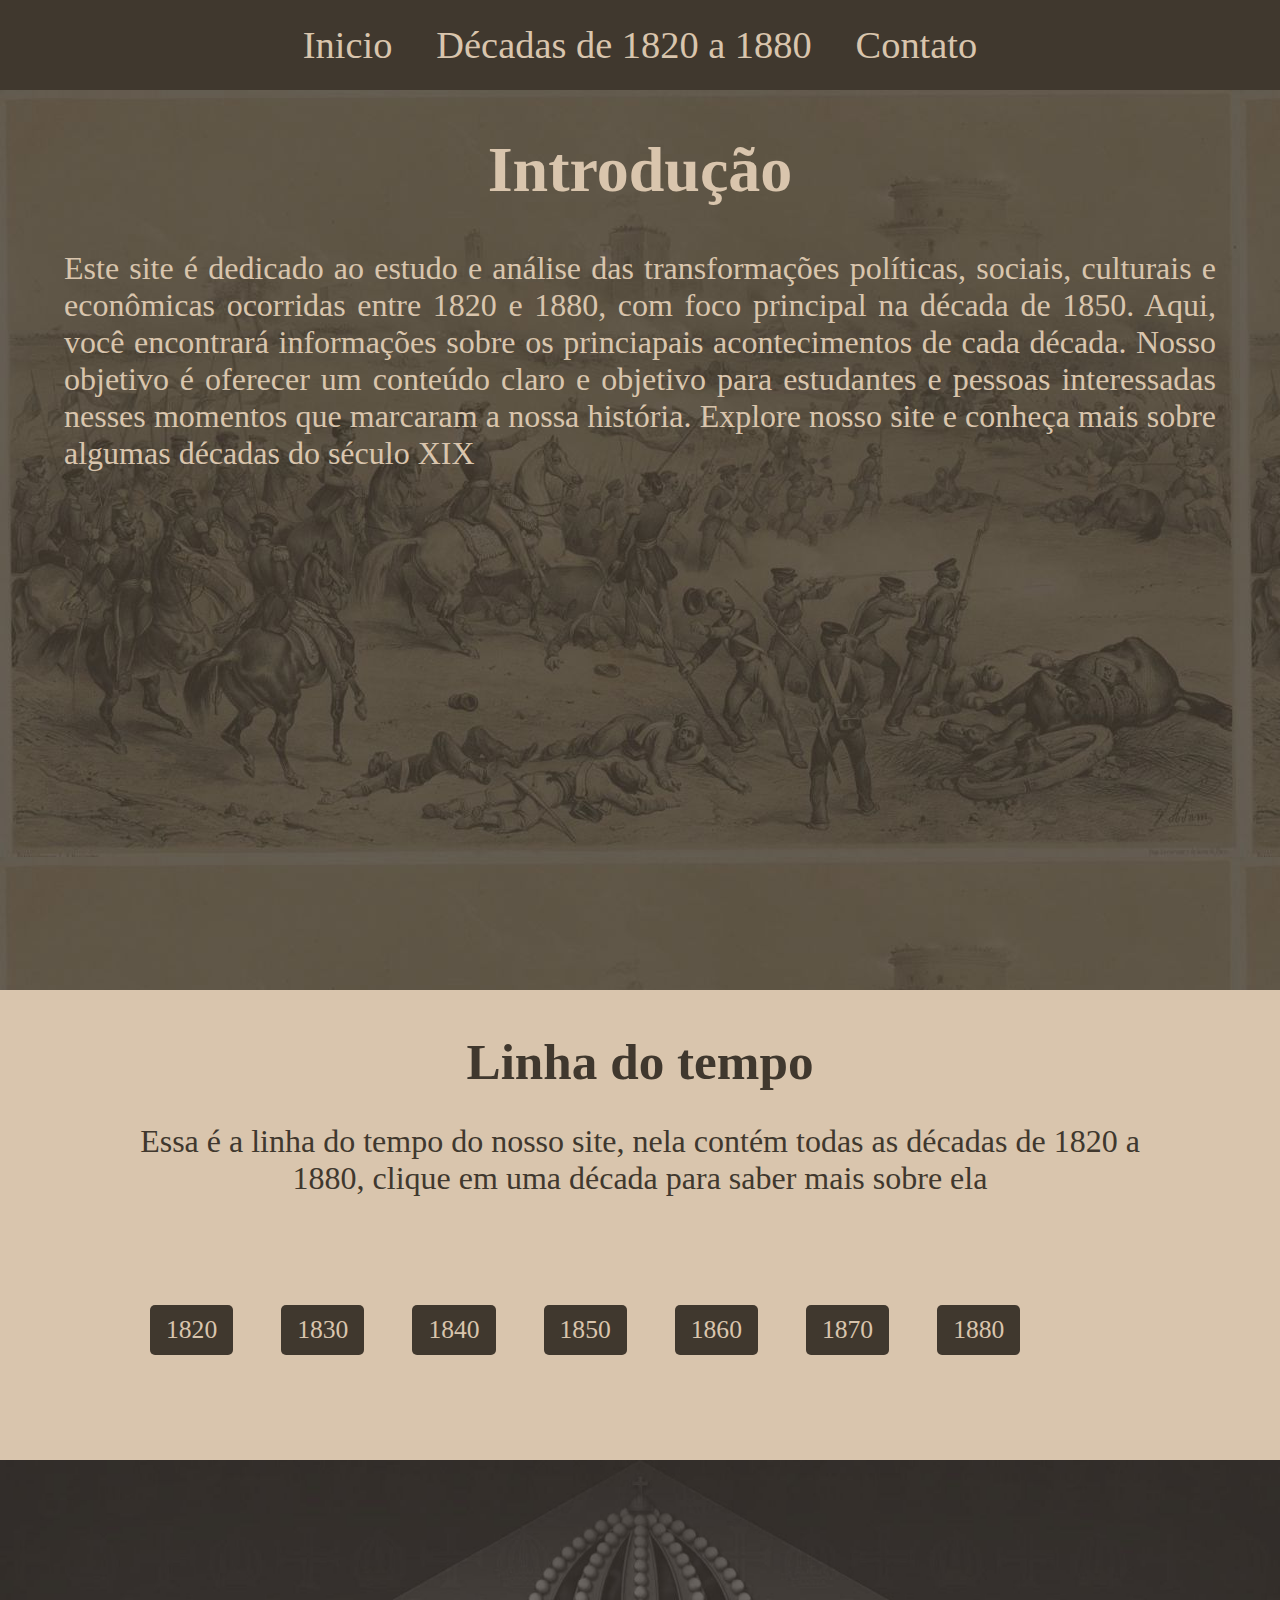
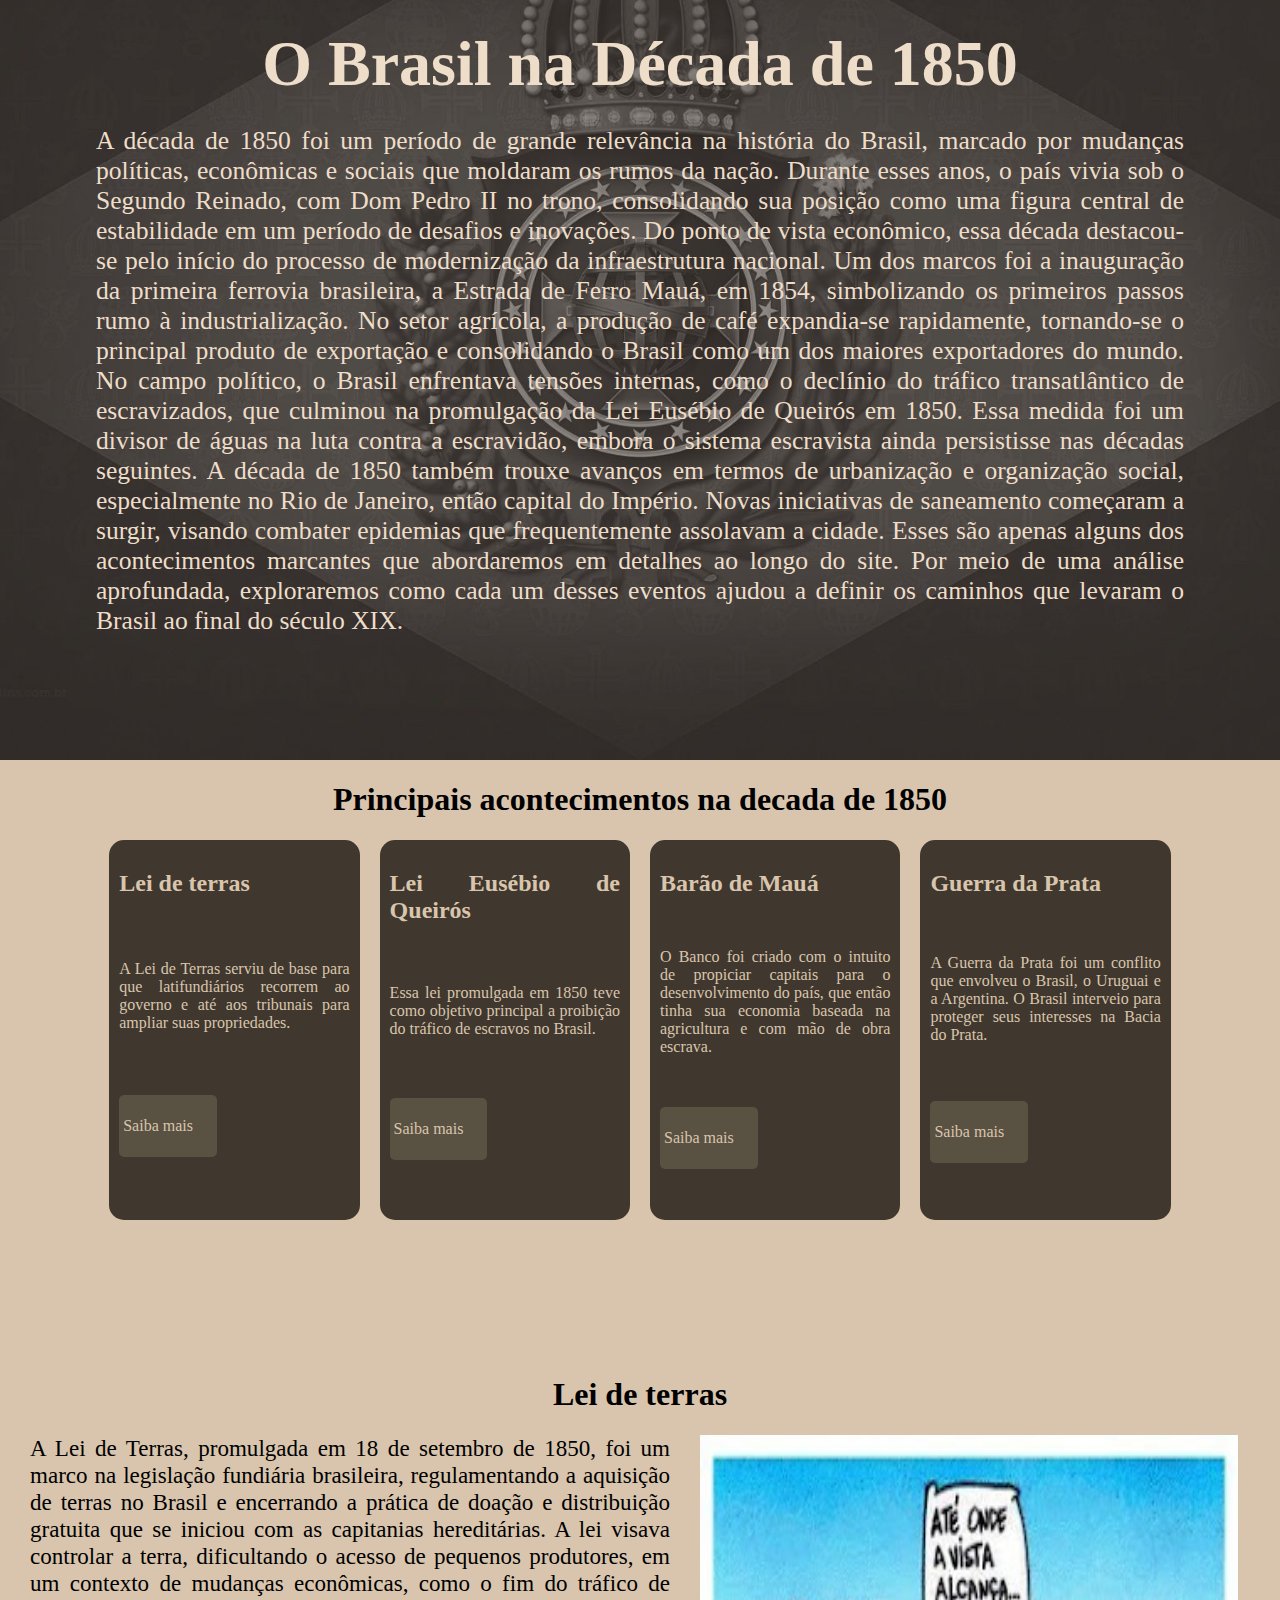
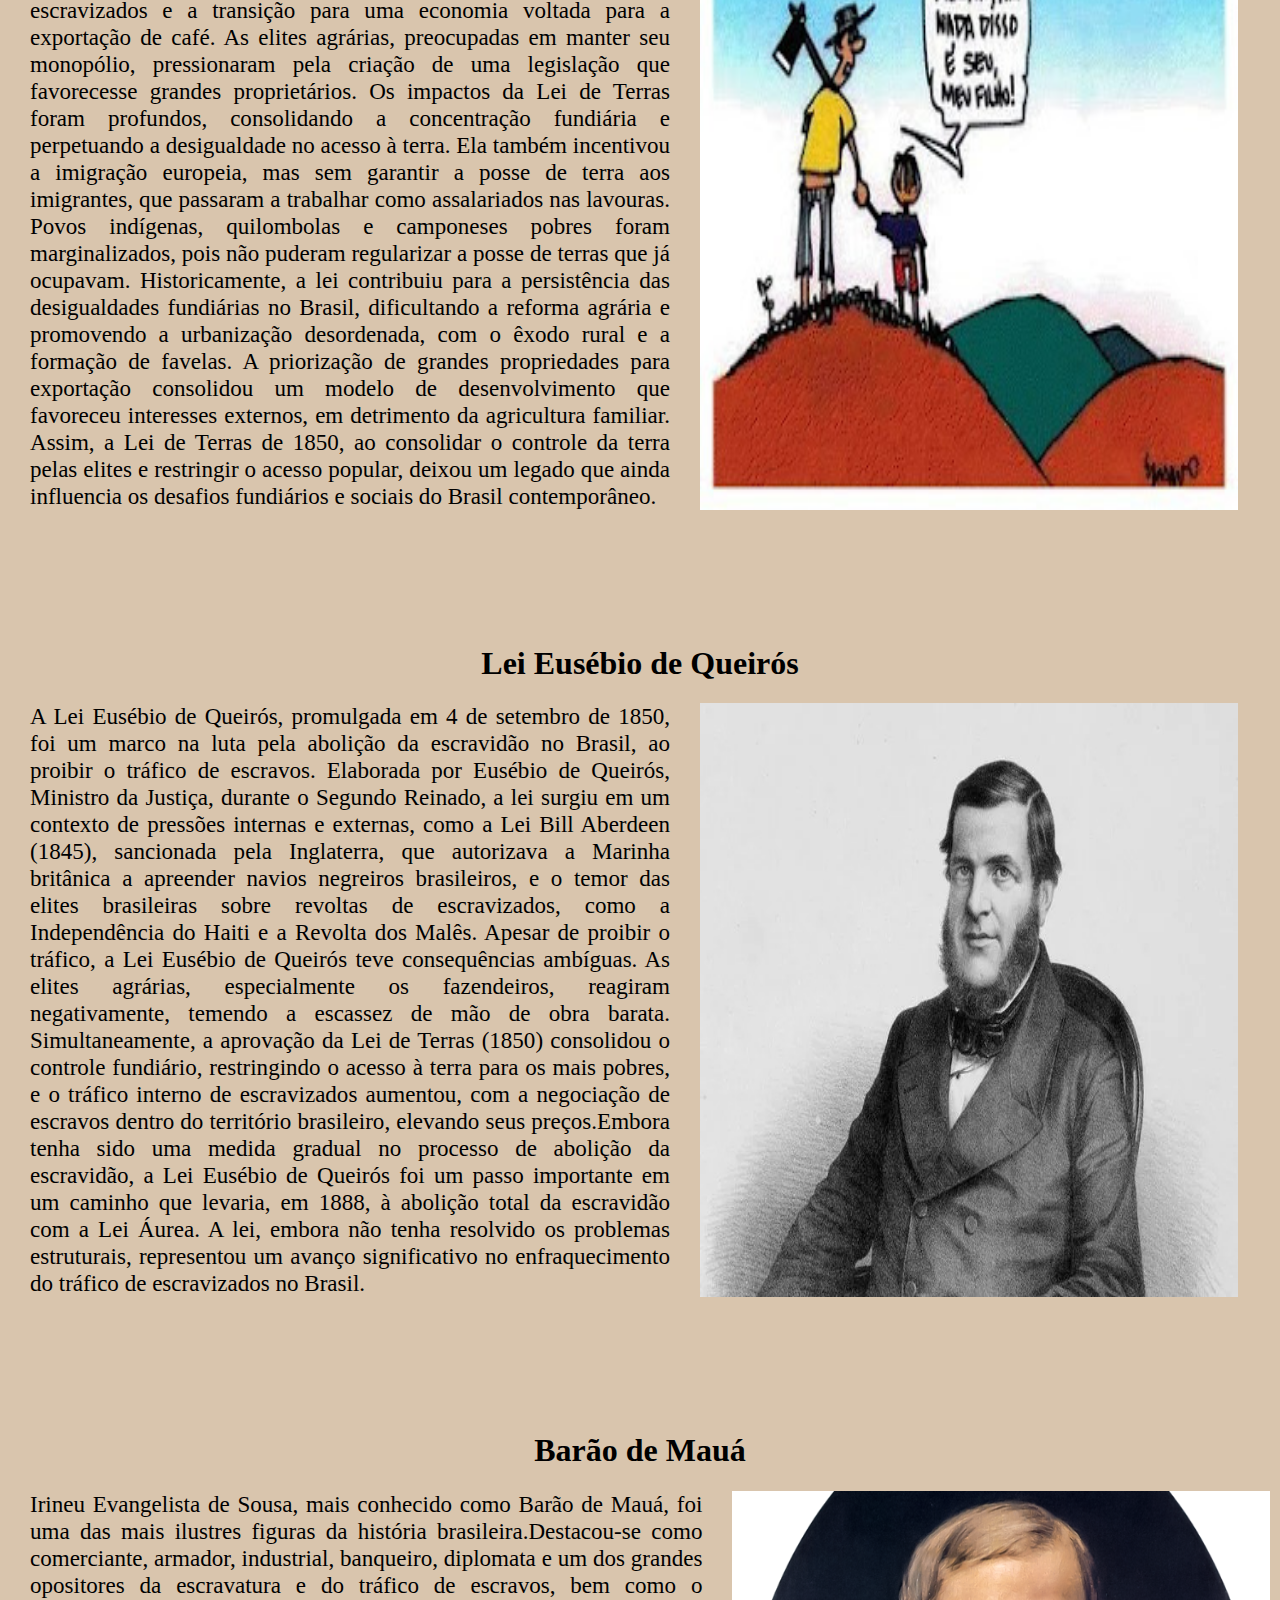
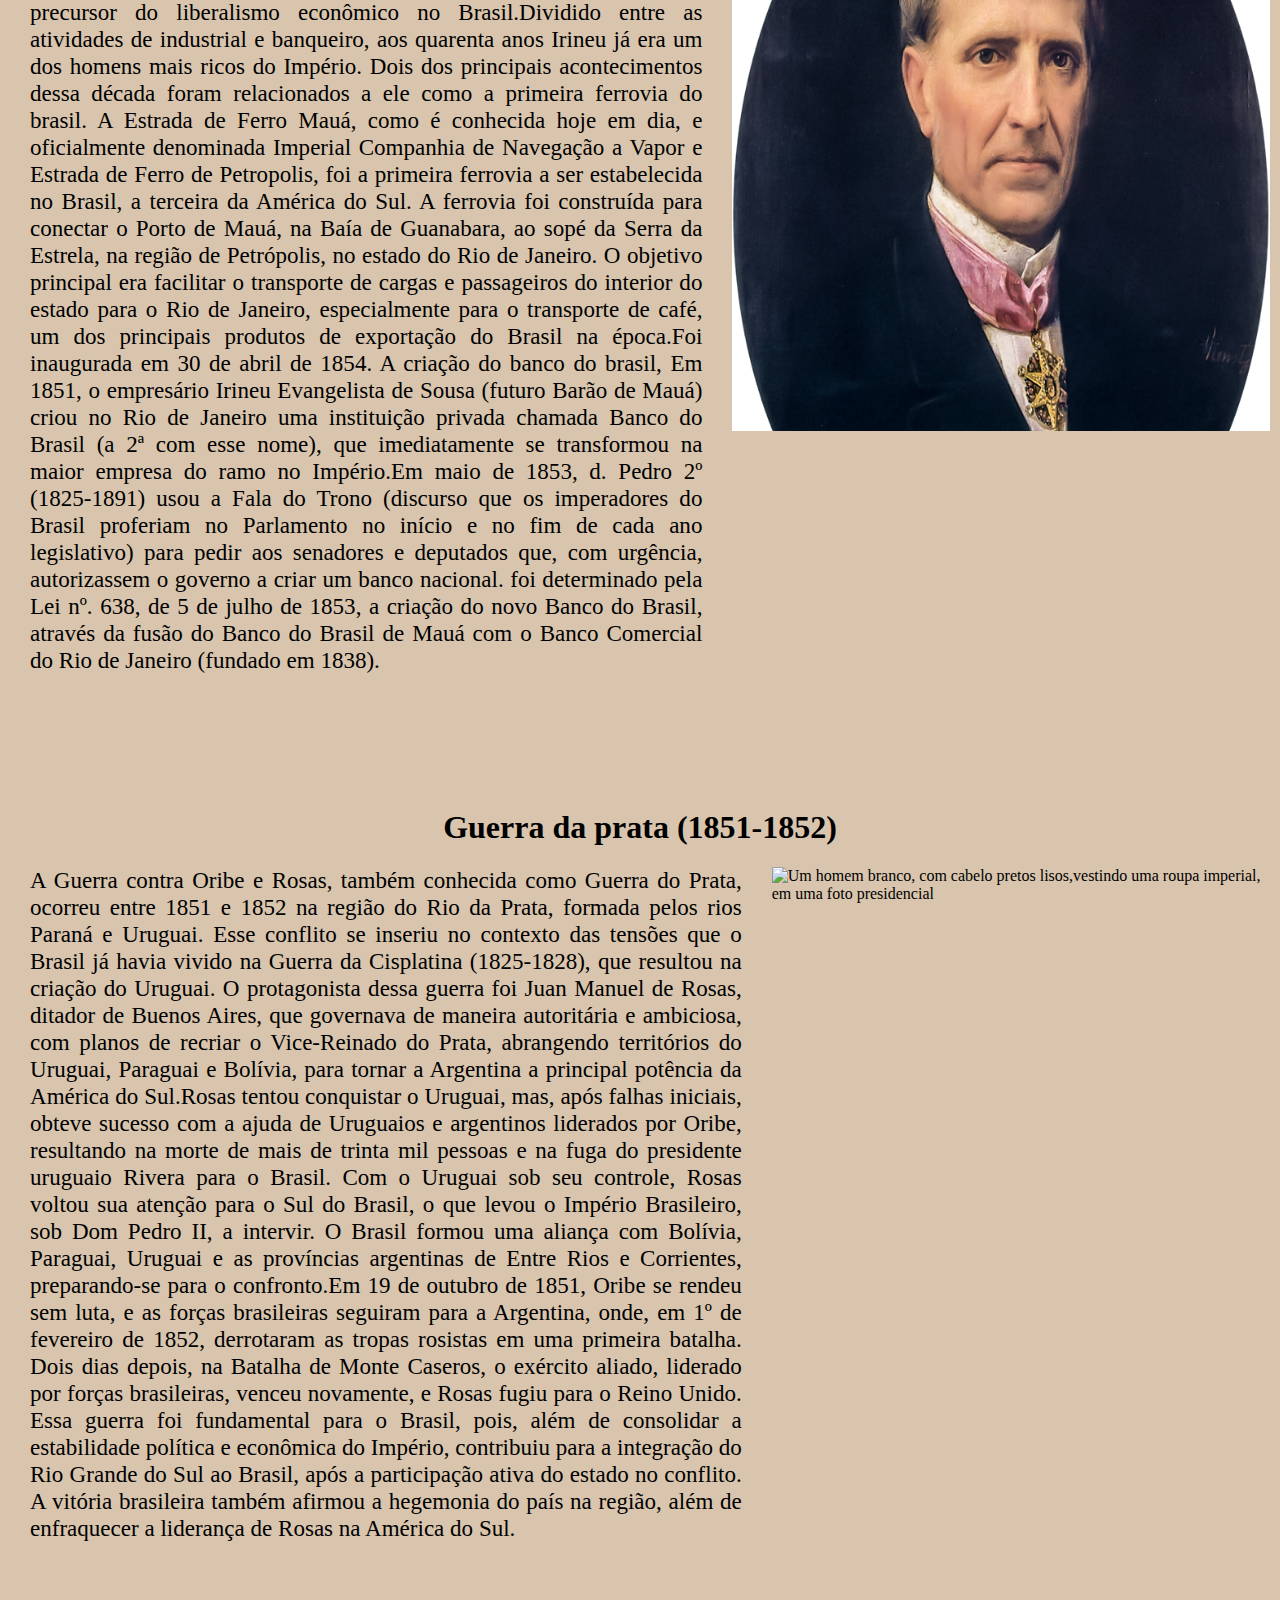
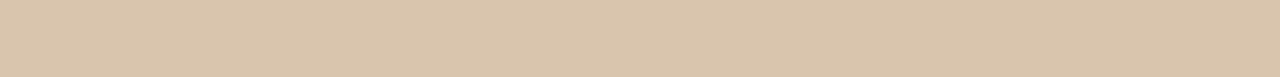
==== index.html @ 1c0b35e4 "Add files via upload" ====
<!DOCTYPE html>
<html lang="pt-br">

<head>
    <meta charset="UTF-8">
    <meta name="viewport" content="width=device-width, initial-scale=1.0">
    <title>Decadas de 1800 - Brasil</title>
    <link rel="stylesheet" href="css/style.css">
</head>

<body>
    <header>
        <nav>
            <a href="index.html">Inicio</a>
            <a href="#1850">Décadas de 1820 a 1880</a>
            <a href="contato.html">Contato</a>
        </nav>
    </header>
        <div class="introducao">
            <h1>Introdução</h1>
            <p>Este site é dedicado ao estudo e análise das transformações políticas, sociais, culturais e econômicas ocorridas entre 1820 e 1880, com foco principal na década de 1850. Aqui, você encontrará informações sobre os princiapais acontecimentos de cada década. Nosso objetivo é oferecer um conteúdo claro e objetivo para estudantes e pessoas interessadas nesses momentos que marcaram a nossa história. Explore nosso site e conheça mais sobre algumas décadas do século XIX</p>
        </div>

        <section class="linhatempo">
            <h2>Linha do tempo</h2>
            <p>Essa é a linha do tempo do nosso site, nela contém todas as décadas de 1820 a 1880, clique em uma década para saber mais sobre ela</p>
                <a href="1820.html">1820</a>
                <a href="1830.html">1830</a>
                <a href="1840.html">1840</a>
                <a href="#1850">1850</a>
                <a href="1860.html">1860</a>
                <a href="1870.html">1870</a>
                <a href="1880.html">1880</a>
        </section>
        <div class="dec1850"> 
                <h1 id="1850">O Brasil na Década de 1850</h1>
                <p>
A década de 1850 foi um período de grande relevância na história do Brasil, marcado por mudanças políticas, econômicas e sociais que moldaram os rumos da nação. Durante esses anos, o país vivia sob o Segundo Reinado, com Dom Pedro II no trono, consolidando sua posição como uma figura central de estabilidade em um período de desafios e inovações.

Do ponto de vista econômico, essa década destacou-se pelo início do processo de modernização da infraestrutura nacional. Um dos marcos foi a inauguração da primeira ferrovia brasileira, a Estrada de Ferro Mauá, em 1854, simbolizando os primeiros passos rumo à industrialização. No setor agrícola, a produção de café expandia-se rapidamente, tornando-se o principal produto de exportação e consolidando o Brasil como um dos maiores exportadores do mundo.

No campo político, o Brasil enfrentava tensões internas, como o declínio do tráfico transatlântico de escravizados, que culminou na promulgação da Lei Eusébio de Queirós em 1850. Essa medida foi um divisor de águas na luta contra a escravidão, embora o sistema escravista ainda persistisse nas décadas seguintes.

A década de 1850 também trouxe avanços em termos de urbanização e organização social, especialmente no Rio de Janeiro, então capital do Império. Novas iniciativas de saneamento começaram a surgir, visando combater epidemias que frequentemente assolavam a cidade.

Esses são apenas alguns dos acontecimentos marcantes que abordaremos em detalhes ao longo do site. Por meio de uma análise aprofundada, exploraremos como cada um desses eventos ajudou a definir os caminhos que levaram o Brasil ao final do século XIX. 
                </p>
        </div>
        <h1>Principais acontecimentos na decada de 1850</h1> 
        <div class="container">
        <div class="card">  
            <h2>Lei de terras</h2>
            <p>
                A Lei de Terras serviu de base para que latifundiários recorrem ao governo e até aos tribunais para
                ampliar suas propriedades.
            </p>
            <a href="#leideterras">Saiba mais</a>
        </div>

        <div class="card">
            <h2>Lei Eusébio de Queirós</h2>
            <p>  
                Essa lei promulgada em 1850 teve como objetivo principal a proibição do tráfico de escravos no Brasil.
            </p>
            <a href="#leieusebio">Saiba mais</a>
        </div>
        <div class="card">
            <h2>Barão de Mauá</h2>
            <p>
                O Banco foi criado com o intuito de propiciar capitais para o desenvolvimento do país, que
                então tinha sua economia baseada na agricultura e com mão de obra escrava.
            </p>
            <a href="#Baraodemaua">Saiba mais</a>
        </div>
        <div class="card">
            <h2>Guerra da Prata</h2>
            <p>A Guerra da Prata foi um conflito que envolveu o Brasil, o Uruguai e a Argentina. O Brasil interveio para proteger seus interesses na Bacia do Prata. </p>
            <a href="#guerradaprata">Saiba mais</a>
        </div>
        </div>
        <h1>Lei de terras</h1>
        <div id="leideterras">
            <p>
                A Lei de Terras, promulgada em 18 de setembro de 1850, foi um marco na legislação fundiária brasileira, regulamentando a aquisição de terras no Brasil e encerrando a prática de doação e distribuição gratuita que se iniciou com as capitanias hereditárias. A lei visava controlar a terra, dificultando o acesso de pequenos produtores, em um contexto de mudanças econômicas, como o fim do tráfico de escravizados e a transição para uma economia voltada para a exportação de café. As elites agrárias, preocupadas em manter seu monopólio, pressionaram pela criação de uma legislação que favorecesse grandes proprietários.
                Os impactos da Lei de Terras foram profundos, consolidando a concentração fundiária e perpetuando a desigualdade no acesso à terra. Ela também incentivou a imigração europeia, mas sem garantir a posse de terra aos imigrantes, que passaram a trabalhar como assalariados nas lavouras. Povos indígenas, quilombolas e camponeses pobres foram marginalizados, pois não puderam regularizar a posse de terras que já ocupavam.
                Historicamente, a lei contribuiu para a persistência das desigualdades fundiárias no Brasil, dificultando a reforma agrária e promovendo a urbanização desordenada, com o êxodo rural e a formação de favelas. A priorização de grandes propriedades para exportação consolidou um modelo de desenvolvimento que favoreceu interesses externos, em detrimento da agricultura familiar. Assim, a Lei de Terras de 1850, ao consolidar o controle da terra pelas elites e restringir o acesso popular, deixou um legado que ainda influencia os desafios fundiários e sociais do Brasil contemporâneo.
            </p>
            <img src="imagens/leideterras.jpeg  "
                alt="Charge mostrando um homem segurando um machado e a mão de uma criança, ambos olhando para o horizonte de uma paisagem de colinas. O homem diz: 'Até onde a vista alcança... nada disso é seu, meu filho!'.">
        </div>
        <h1>Lei Eusébio de Queirós</h1>
        <div id="leieusebio">
            <p>
                A Lei Eusébio de Queirós, promulgada em 4 de setembro de 1850, foi um marco na luta pela abolição da escravidão no Brasil, ao proibir o tráfico de escravos. Elaborada por Eusébio de Queirós, Ministro da Justiça, durante o Segundo Reinado, a lei surgiu em um contexto de pressões internas e externas, como a Lei Bill Aberdeen (1845), sancionada pela Inglaterra, que autorizava a Marinha britânica a apreender navios negreiros brasileiros, e o temor das elites brasileiras sobre revoltas de escravizados, como a Independência do Haiti e a Revolta dos Malês.
                Apesar de proibir o tráfico, a Lei Eusébio de Queirós teve consequências ambíguas. As elites agrárias, especialmente os fazendeiros, reagiram negativamente, temendo a escassez de mão de obra barata. Simultaneamente, a aprovação da Lei de Terras (1850) consolidou o controle fundiário, restringindo o acesso à terra para os mais pobres, e o tráfico interno de escravizados aumentou, com a negociação de escravos dentro do território brasileiro, elevando seus preços.Embora tenha sido uma medida gradual no processo de abolição da escravidão, a Lei Eusébio de Queirós foi um passo importante em um caminho que levaria, em 1888, à abolição total da escravidão com a Lei Áurea. A lei, embora não tenha resolvido os problemas estruturais, representou um avanço significativo no enfraquecimento do tráfico de escravizados no Brasil.
            </p>
            <img src="imagens/eusebiodequeiros.jpeg"
                alt="homem branco de terno preto,sentado em uma cadeira, homem mais velho,com cavanhaque cheio e cabelos lisos, Eusebio de Queiroz" title="Eusébio de Queirós">
        </div>
        <h1>Barão de Mauá</h1>
        <div id="Baraodemaua">
            <p>
                Irineu Evangelista de Sousa, mais conhecido como Barão de Mauá, foi uma das mais ilustres figuras da história brasileira.Destacou-se como comerciante, armador, industrial, banqueiro, diplomata e um dos grandes opositores da escravatura e do tráfico de escravos, bem como o precursor do liberalismo econômico no Brasil.Dividido entre as atividades de industrial e banqueiro, aos quarenta anos Irineu já era um dos homens mais ricos do Império.
                Dois dos principais acontecimentos dessa década foram relacionados a ele como a primeira ferrovia do brasil.
                A Estrada de Ferro Mauá, como é conhecida hoje em dia, e oficialmente denominada Imperial Companhia de Navegação a Vapor e Estrada de Ferro de Petropolis, foi a primeira ferrovia a ser estabelecida no Brasil, a terceira da América do Sul. A ferrovia foi construída para conectar o Porto de Mauá, na Baía de Guanabara, ao sopé da Serra da Estrela, na região de Petrópolis, no estado do Rio de Janeiro. O objetivo principal era facilitar o transporte de cargas e passageiros do interior do estado para o Rio de Janeiro, especialmente para o transporte de café, um dos principais produtos de exportação do Brasil na época.Foi inaugurada em 30 de abril de 1854.
                A criação do banco do brasil, Em 1851, o empresário Irineu Evangelista de Sousa (futuro Barão de Mauá) criou no Rio de Janeiro uma instituição privada chamada Banco do Brasil (a 2ª com esse nome), que imediatamente se transformou na maior empresa do ramo no Império.Em maio de 1853, d. Pedro 2º (1825-1891) usou a Fala do Trono (discurso que os imperadores do Brasil proferiam no Parlamento no início e no fim de cada ano legislativo) para pedir aos senadores e deputados que, com urgência, autorizassem o governo a criar um banco nacional. foi determinado pela Lei nº. 638, de 5 de julho de 1853, a criação do novo Banco do Brasil, através da fusão do Banco do Brasil de Mauá com o Banco Comercial do Rio de Janeiro (fundado em 1838).
            </p>
            <img src="imagens/baraodemaua.jpeg" alt="um homem mais velho, com cabelos brancos, vestindo um terno preto chique e portando no pescoço um colar de joias" title="Barão de Mauá">
        </div>
        <h1>Guerra da prata (1851-1852)</h1>
        <div id="guerradaprata">
            <p>
                A Guerra contra Oribe e Rosas, também conhecida como Guerra do Prata, ocorreu entre 1851 e 1852 na região do Rio da Prata, formada pelos rios Paraná e Uruguai. Esse conflito se inseriu no contexto das tensões que o Brasil já havia vivido na Guerra da Cisplatina (1825-1828), que resultou na criação do Uruguai. O protagonista dessa guerra foi Juan Manuel de Rosas, ditador de Buenos Aires, que governava de maneira autoritária e ambiciosa, com planos de recriar o Vice-Reinado do Prata, abrangendo territórios do Uruguai, Paraguai e Bolívia, para tornar a Argentina a principal potência da América do Sul.Rosas tentou conquistar o Uruguai, mas, após falhas iniciais, obteve sucesso com a ajuda de Uruguaios e argentinos liderados por Oribe, resultando na morte de mais de trinta mil pessoas e na fuga do presidente uruguaio Rivera para o Brasil. Com o Uruguai sob seu controle, Rosas voltou sua atenção para o Sul do Brasil, o que levou o Império Brasileiro, sob Dom Pedro II, a intervir. O Brasil formou uma aliança com Bolívia, Paraguai, Uruguai e as províncias argentinas de Entre Rios e Corrientes, preparando-se para o confronto.Em 19 de outubro de 1851, Oribe se rendeu sem luta, e as forças brasileiras seguiram para a Argentina, onde, em 1º de fevereiro de 1852, derrotaram as tropas rosistas em uma primeira batalha. Dois dias depois, na Batalha de Monte Caseros, o exército aliado, liderado por forças brasileiras, venceu novamente, e Rosas fugiu para o Reino Unido.
                Essa guerra foi fundamental para o Brasil, pois, além de consolidar a estabilidade política e econômica do Império, contribuiu para a integração do Rio Grande do Sul ao Brasil, após a participação ativa do estado no conflito. A vitória brasileira também afirmou a hegemonia do país na região, além de enfraquecer a liderança de Rosas na América do Sul.
            </p>
            <img src="imagens/Juan_Manuel_de_Rosas.jpg" alt="Um homem branco, com cabelo pretos lisos,vestindo uma roupa imperial, em uma foto presidencial" title="Juan Manuel Rosas"
        </div>  
    </main>
    <footer>

    </footer>
</body>
</html>
---- css/style.css ----
body {
    background-color: #d9c5ad;
    margin: 0;
    padding: 0;
    overflow-x: hidden;
    font-family: 'League spartan';
}

@font-face {
    font-family: 'League spartan';
    src: url('../fonts/League_Spartan/LeagueSpartan-VariableFont_wght.ttf') format(ttf);
}

header {
    background-color: #40382e;
    display: flex;
    justify-content: center;
    align-items: center;
    width: 100vw;
    height: 10vh;
}

header a {
    color: #d9c5ad;
    font-family: 'League spartan';
    padding: 20px;
    font-size: 3vw;
    text-decoration: none;
}

.introducao {
    display: flex;
    flex-direction: column;
    justify-content: flex-start;
    background-image: url(../imagens/background.jpg);
    height: 100vh;
    width: 100vw;
    color: #d9c5ad;
}

.introducao h1 {
    text-align: center;
    font-size: 5vw;
}

.introducao p {
    text-align: justify;
    width: 90%;
    font-size: 2.5vw;
    margin: 0 auto;
}

.linhatempo {
    position: relative;
    margin: 25px auto;
    width: 80%;
}

.linhatempo h2 {
    color: #40382e;
    text-align: center;
    font-size: 4vw;
    margin-bottom: 0;
}

.linhatempo p {
    text-align: center;
    font-size: 2.5vw;
    color: #40382e;
    margin-bottom: 12vh;
}

.linhatempo a {
    display: inline-flex;
    justify-content: center;
    align-items: center;
    text-decoration: none;
    color: #d9c5ad;
    margin: 0 22px;
    margin-bottom: 80px;
    font-size: 2vw;
    background-color: #40382e;
    border-radius: 5px;
    z-index: 1;
    width: 6.5vw;
    height: 5.5vh;
}

.linhatempo a:hover {
    background-color: #d9c5ad;
    color: #40382e;
}

.dec1850{
    background-image: url(../imagens/fundobandeira.jpg);
    background-repeat: no-repeat;
    background-size: cover;
    background-position: center;
    color: #eeddc9;
    display: flex;
    flex-direction: column;
    justify-content: center;
    height: 100vh;
    width: 100vw;
}

.dec1850 h1{

    text-align: center;
    font-size: 5vw;
    margin-bottom: 25px;
}

.dec1850 p{
    text-align: justify;
    width: 85%;
    margin: 0 auto;
    font-size: 2vw;
}

.container {
    display: flex; 
    flex-wrap: wrap; 
    gap: 20px; 
    justify-content: center; 
}

h1{
    text-align: center;
}

.card{
    background-color: #40382e;
    color: #d9c5ad;
    padding: 10px;
    border-radius: 15px;
    height: 40vh;
    width: 18%;
    display: flex;
    gap: 10px;
    flex-wrap: wrap;
    align-items: stretch;
    margin-bottom: 15vh;
}

.card h2{
    text-align: justify;
    margin-bottom: 0;   
}

.card p{
    text-align: justify;
    margin: 0;
}

.card a{
    background-color: #595142;
    border-radius: 5px;
    width: 7vw;
    height: 6vh;
    padding: 4px;
    text-align: center;
    display: flex;
    align-items: center;
    color: #d9c5ad;
    text-decoration: none;
}

#leideterras {
    display: flex;
    margin-bottom: 15vh;
}

#leideterras p{
    width: 50%;
    display: flex;
    text-align: justify;
    margin:0 30px;
    font-size: 1.8vw;
}

#leideterras img{
    width: 42vw;
    height: auto;
}

#leieusebio {
    display: flex;
    margin-bottom: 15vh;
}

#leieusebio p{
    width: 50%;
    display: flex;
    text-align: justify;
    margin:0 30px;
    font-size: 1.8vw;
}

#leieusebio img{
    width: 42vw;
    height: auto;
}

#guerradaprata {
    display: flex;
    margin-bottom: 15vh;
}

#guerradaprata p{
    width: 60%;
    display: flex;
    text-align: justify;
    margin:0 30px;
    font-size: 1.8vw;
}

#guerradaprata img{
    width: 42vw;
    height: auto;
    margin-right: 10px;
}

#Baraodemaua {
    display: flex;
    margin-bottom: 15vh;
}

#Baraodemaua p{
    width: 60%;
    display: flex;
    text-align: justify;
    margin:0 30px;
    font-size: 1.8vw;
}

#Baraodemaua img{
    width: 42vw;
    height: 60vh;
    margin-right: 10px;
}

.contato h2{
    text-align: center;
    background-color: #40382e;
    color: #d9c5ad;
    margin-bottom: 7vh;
}

.contato p{
    margin-left: 25vw;
    text-align: center;
    background-color: #40382e;
    color: #d9c5ad;
    width: 50%;
    height: 3vh;
    border-radius: 10px;
}

footer p{
    margin-top: 10vh;
    text-align: center;
    background-color: #40382e;
    color: #d9c5ad;
}
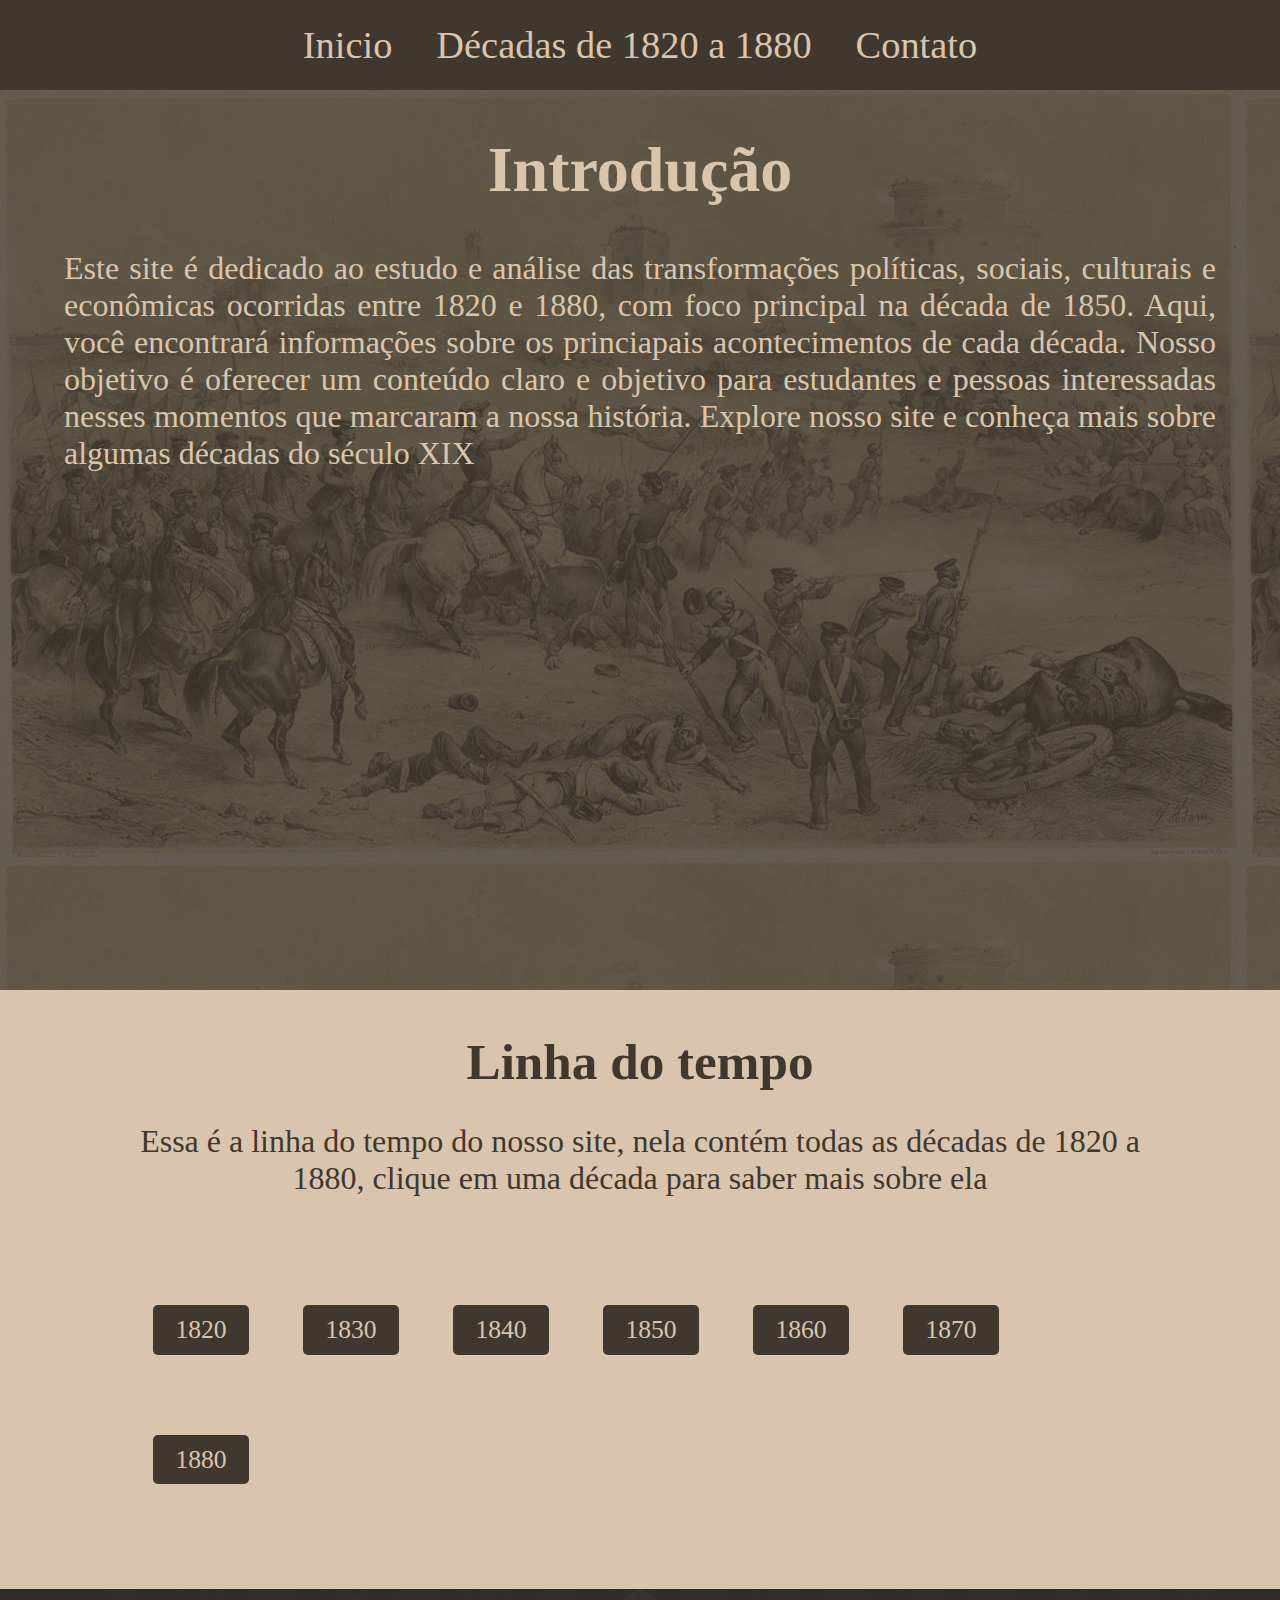
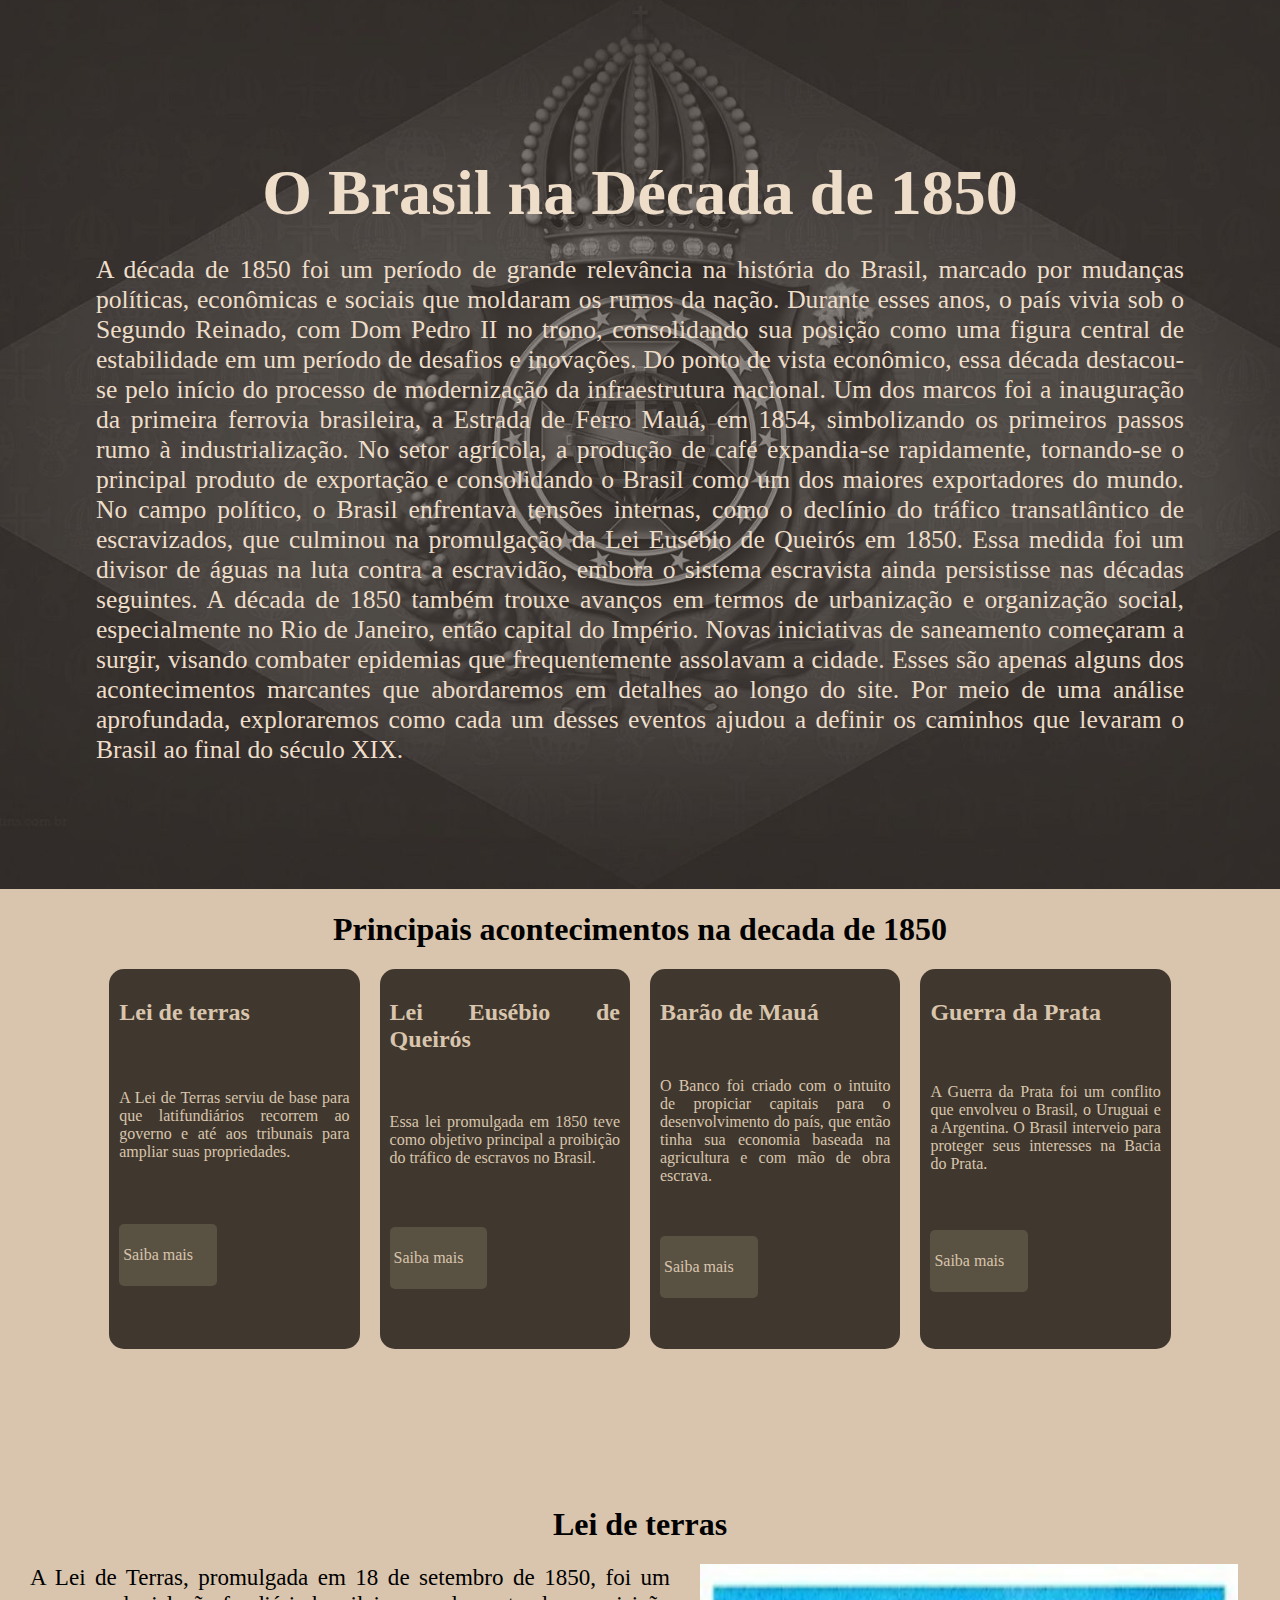
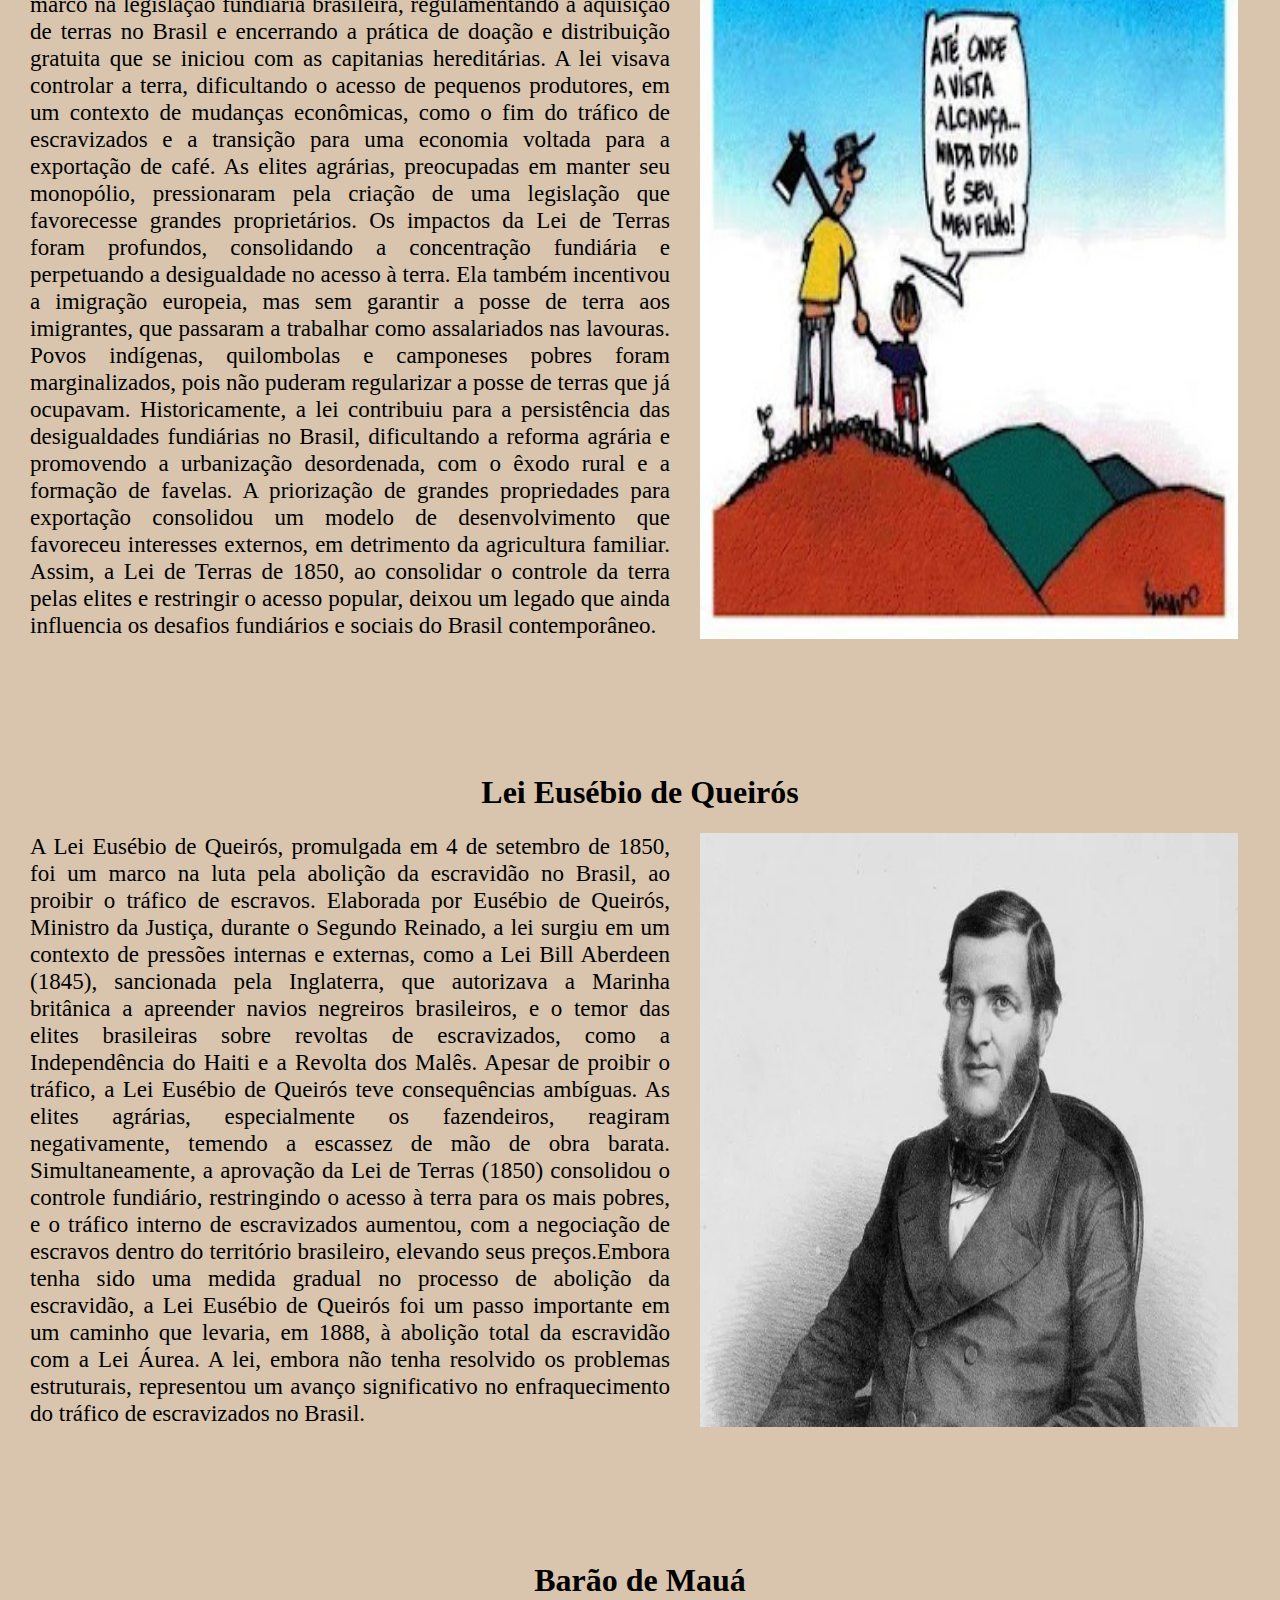
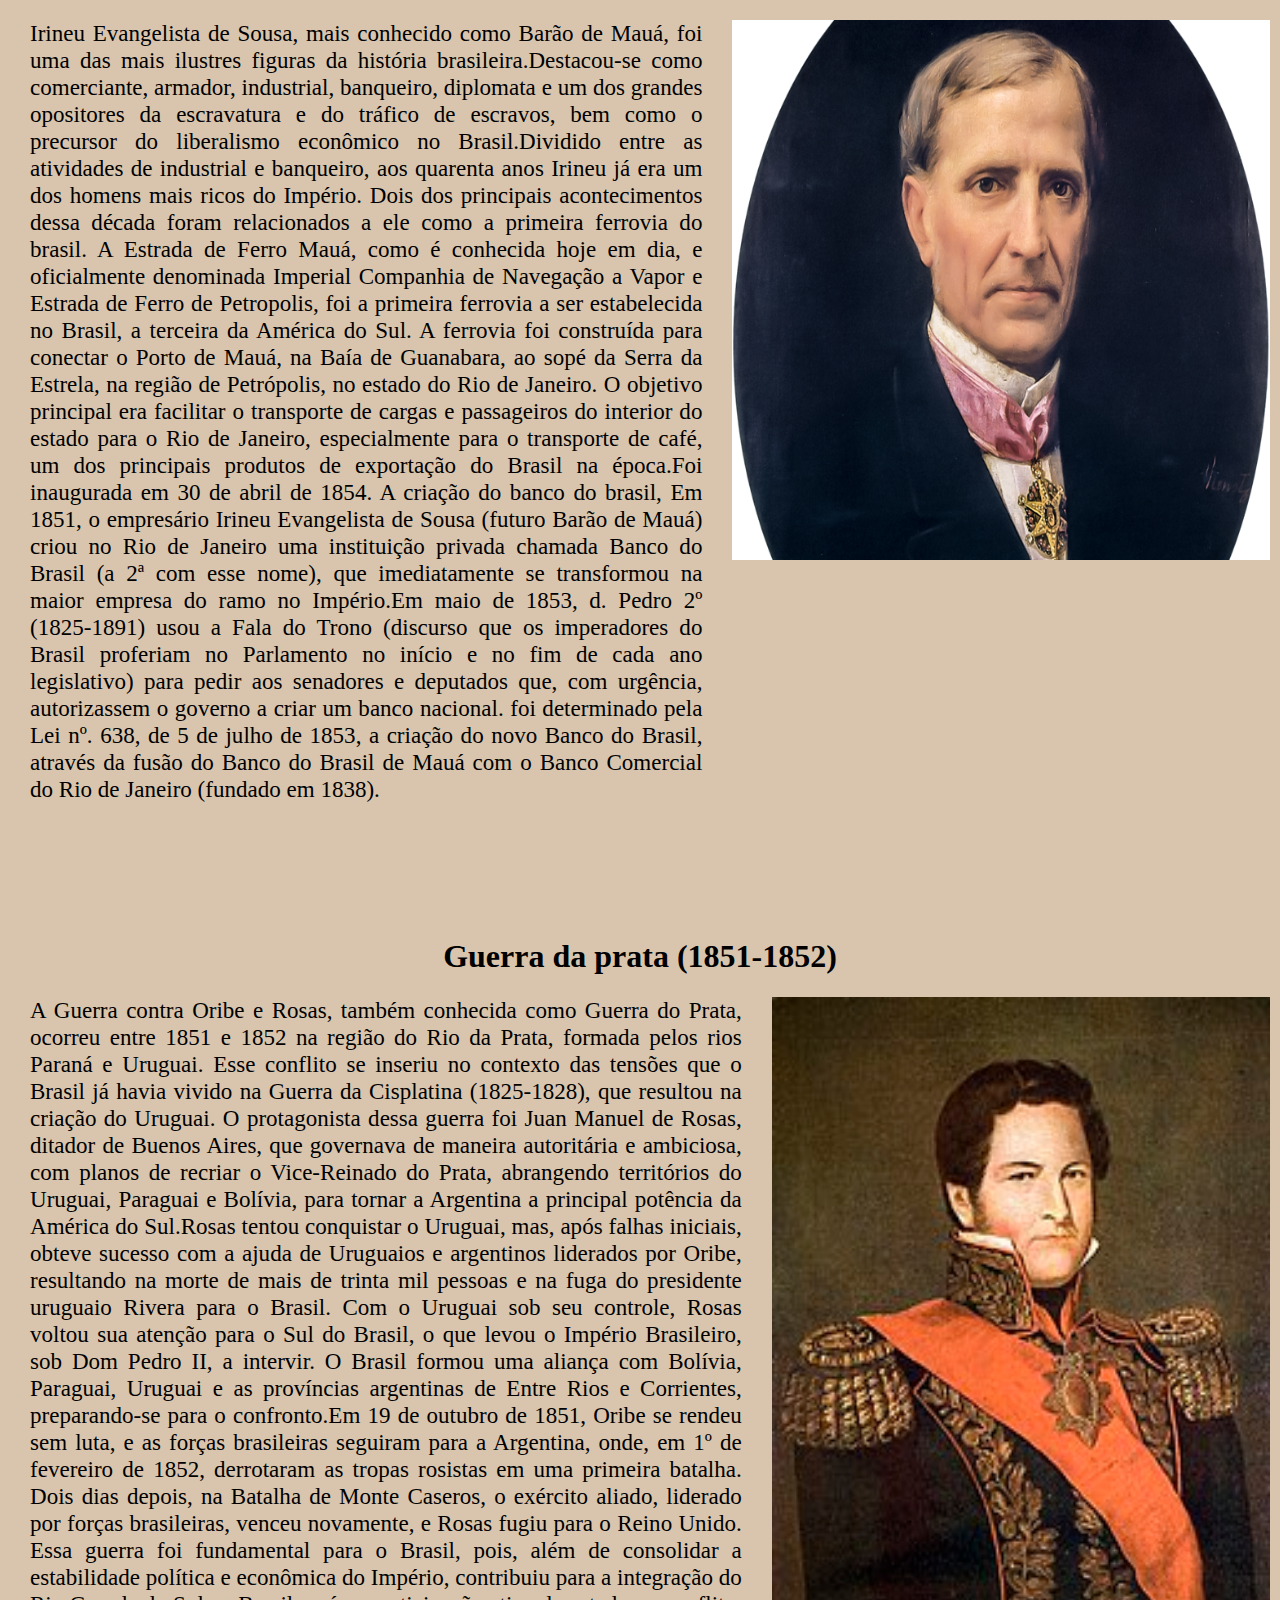
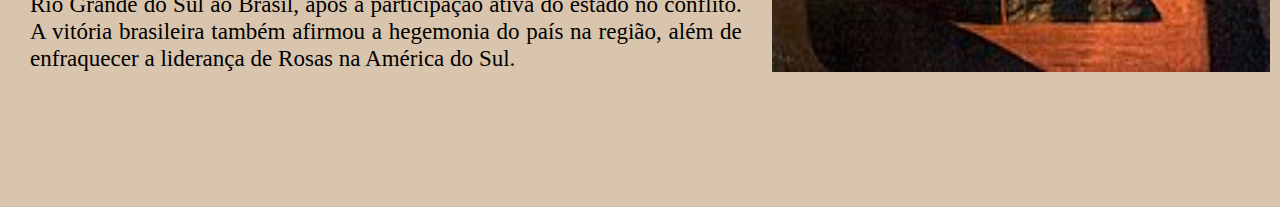
==== commit f8a76d55: "Update index.html" ====
--- a/index.html
+++ b/index.html
@@ -113,11 +113,11 @@
                 A Guerra contra Oribe e Rosas, também conhecida como Guerra do Prata, ocorreu entre 1851 e 1852 na região do Rio da Prata, formada pelos rios Paraná e Uruguai. Esse conflito se inseriu no contexto das tensões que o Brasil já havia vivido na Guerra da Cisplatina (1825-1828), que resultou na criação do Uruguai. O protagonista dessa guerra foi Juan Manuel de Rosas, ditador de Buenos Aires, que governava de maneira autoritária e ambiciosa, com planos de recriar o Vice-Reinado do Prata, abrangendo territórios do Uruguai, Paraguai e Bolívia, para tornar a Argentina a principal potência da América do Sul.Rosas tentou conquistar o Uruguai, mas, após falhas iniciais, obteve sucesso com a ajuda de Uruguaios e argentinos liderados por Oribe, resultando na morte de mais de trinta mil pessoas e na fuga do presidente uruguaio Rivera para o Brasil. Com o Uruguai sob seu controle, Rosas voltou sua atenção para o Sul do Brasil, o que levou o Império Brasileiro, sob Dom Pedro II, a intervir. O Brasil formou uma aliança com Bolívia, Paraguai, Uruguai e as províncias argentinas de Entre Rios e Corrientes, preparando-se para o confronto.Em 19 de outubro de 1851, Oribe se rendeu sem luta, e as forças brasileiras seguiram para a Argentina, onde, em 1º de fevereiro de 1852, derrotaram as tropas rosistas em uma primeira batalha. Dois dias depois, na Batalha de Monte Caseros, o exército aliado, liderado por forças brasileiras, venceu novamente, e Rosas fugiu para o Reino Unido.
                 Essa guerra foi fundamental para o Brasil, pois, além de consolidar a estabilidade política e econômica do Império, contribuiu para a integração do Rio Grande do Sul ao Brasil, após a participação ativa do estado no conflito. A vitória brasileira também afirmou a hegemonia do país na região, além de enfraquecer a liderança de Rosas na América do Sul.
             </p>
-            <img src="imagens/Juan_Manuel_de_Rosas.jpg" alt="Um homem branco, com cabelo pretos lisos,vestindo uma roupa imperial, em uma foto presidencial" title="Juan Manuel Rosas"
+            <img src="imagens/JuanManueldeRosas.jpg" alt="Um homem branco, com cabelo pretos lisos,vestindo uma roupa imperial, em uma foto presidencial" title="Juan Manuel Rosas"
         </div>  
     </main>
     <footer>
 
     </footer>
 </body>
-</html>+</html>
--- a/css/style.css
+++ b/css/style.css
@@ -76,13 +76,13 @@
     align-items: center;
     text-decoration: none;
     color: #d9c5ad;
-    margin: 0 22px;
+    margin: 0 25px;
     margin-bottom: 80px;
     font-size: 2vw;
     background-color: #40382e;
     border-radius: 5px;
     z-index: 1;
-    width: 6.5vw;
+    width: 7.5vw;
     height: 5.5vh;
 }
 
@@ -262,4 +262,4 @@
     text-align: center;
     background-color: #40382e;
     color: #d9c5ad;
-}+}
